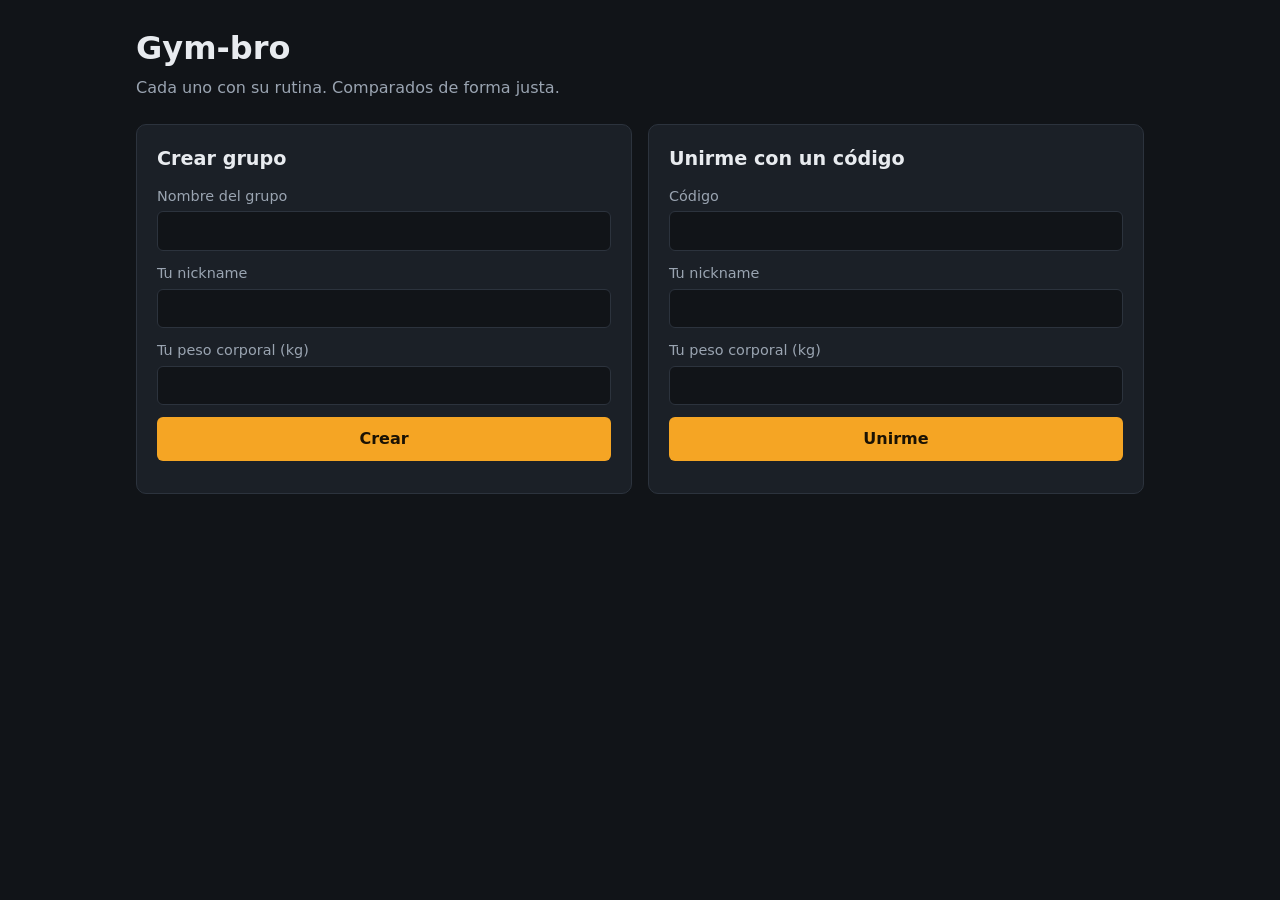
==== tp-final/frontend/index.html @ d5f8e7f1 "feat(tp-final): páginas de inicio y grupo con carga de sesión y ranking de fuerza" ====
<!doctype html>
<html lang="es">
<head>
  <meta charset="utf-8">
  <meta name="viewport" content="width=device-width, initial-scale=1">
  <title>Gym-bro</title>
  <link rel="stylesheet" href="css/styles.css">
</head>
<body>
  <main class="page">
    <header class="hero">
      <h1>Gym-bro</h1>
      <p>Cada uno con su rutina. Comparados de forma justa.</p>
    </header>

    <p id="resume" class="card resume" hidden>
      Ya estás en un grupo. <a id="resume-link" href="group.html">Volver al grupo</a>
    </p>

    <div class="columns">
      <form id="create-form" class="card">
        <h2>Crear grupo</h2>
        <label>Nombre del grupo <input name="group" required maxlength="40"></label>
        <label>Tu nickname <input name="nickname" required maxlength="20"></label>
        <label>Tu peso corporal (kg) <input name="bodyweight" type="number" step="0.1" min="1" max="300" required></label>
        <button type="submit">Crear</button>
        <p class="error" role="alert"></p>
      </form>

      <form id="join-form" class="card">
        <h2>Unirme con un código</h2>
        <label>Código <input name="code" required maxlength="6" class="code-input"></label>
        <label>Tu nickname <input name="nickname" required maxlength="20"></label>
        <label>Tu peso corporal (kg) <input name="bodyweight" type="number" step="0.1" min="1" max="300" required></label>
        <button type="submit">Unirme</button>
        <p class="error" role="alert"></p>
      </form>
    </div>
  </main>
  <script type="module" src="js/home.js"></script>
</body>
</html>
---- tp-final/frontend/css/styles.css ----
:root {
  --bg: #111418;
  --surface: #1b2027;
  --border: #2c333d;
  --text: #e8ebef;
  --muted: #9aa4b1;
  --accent: #f5a524;
  --accent-text: #1a1204;
  --ok: #4ade80;
  --error: #f87171;
  --radius: 10px;
  font-family: system-ui, -apple-system, "Segoe UI", sans-serif;
  color-scheme: dark;
}

* {
  box-sizing: border-box;
}

/* Sin esto, cualquier regla de display le gana al atributo hidden. */
[hidden] {
  display: none !important;
}

body {
  margin: 0;
  background: var(--bg);
  color: var(--text);
  line-height: 1.5;
}

.page {
  max-width: 1040px;
  margin: 0 auto;
  padding: 24px 16px 48px;
}

.hero h1,
.group-header h1 {
  margin: 0;
  font-size: 2rem;
}

.hero p {
  margin: 4px 0 24px;
  color: var(--muted);
}

.columns {
  display: grid;
  grid-template-columns: repeat(auto-fit, minmax(300px, 1fr));
  gap: 16px;
  align-items: start;
}

.card {
  background: var(--surface);
  border: 1px solid var(--border);
  border-radius: var(--radius);
  padding: 20px;
  display: flex;
  flex-direction: column;
  gap: 12px;
}

.card h2 {
  margin: 0;
  font-size: 1.2rem;
}

label {
  display: flex;
  flex-direction: column;
  gap: 4px;
  font-size: 0.9rem;
  color: var(--muted);
}

input,
select {
  font: inherit;
  color: var(--text);
  background: var(--bg);
  border: 1px solid var(--border);
  border-radius: 6px;
  padding: 8px 10px;
  width: 100%;
}

button {
  font: inherit;
  font-weight: 600;
  border: 0;
  border-radius: 6px;
  padding: 10px 14px;
  background: var(--accent);
  color: var(--accent-text);
  cursor: pointer;
}

button:disabled {
  opacity: 0.6;
  cursor: wait;
}

button.secondary {
  background: transparent;
  color: var(--text);
  border: 1px solid var(--border);
}

a {
  color: var(--accent);
}

.muted {
  color: var(--muted);
  margin: 0;
}

.error {
  color: var(--error);
  margin: 0;
  min-height: 1.5em;
}

.error:empty {
  min-height: 0;
}

.ok {
  color: var(--ok);
  margin: 0;
}

.resume {
  display: block;
  margin: 0 0 16px;
}

.code,
.code-input {
  font-family: ui-monospace, monospace;
  letter-spacing: 0.15em;
  text-transform: uppercase;
}

.group-header {
  display: flex;
  justify-content: space-between;
  align-items: flex-start;
  gap: 16px;
  margin-bottom: 16px;
}

.brand {
  font-weight: 700;
  text-decoration: none;
}

.whoami {
  display: flex;
  align-items: center;
  gap: 10px;
}

table {
  width: 100%;
  border-collapse: collapse;
  font-size: 0.95rem;
}

th {
  text-align: left;
  color: var(--muted);
  font-weight: 500;
  padding: 4px 6px;
}

td {
  padding: 6px;
  border-top: 1px solid var(--border);
}

.sets td {
  border-top: 0;
  padding: 3px;
}

.sets td:last-child {
  width: 1%;
}

.ranking h3 {
  margin: 12px 0 4px;
  font-size: 1rem;
}

tr.me td {
  color: var(--accent);
  font-weight: 600;
}

tr.no-data td {
  color: var(--muted);
}

ul {
  margin: 4px 0 0;
  padding-left: 20px;
}
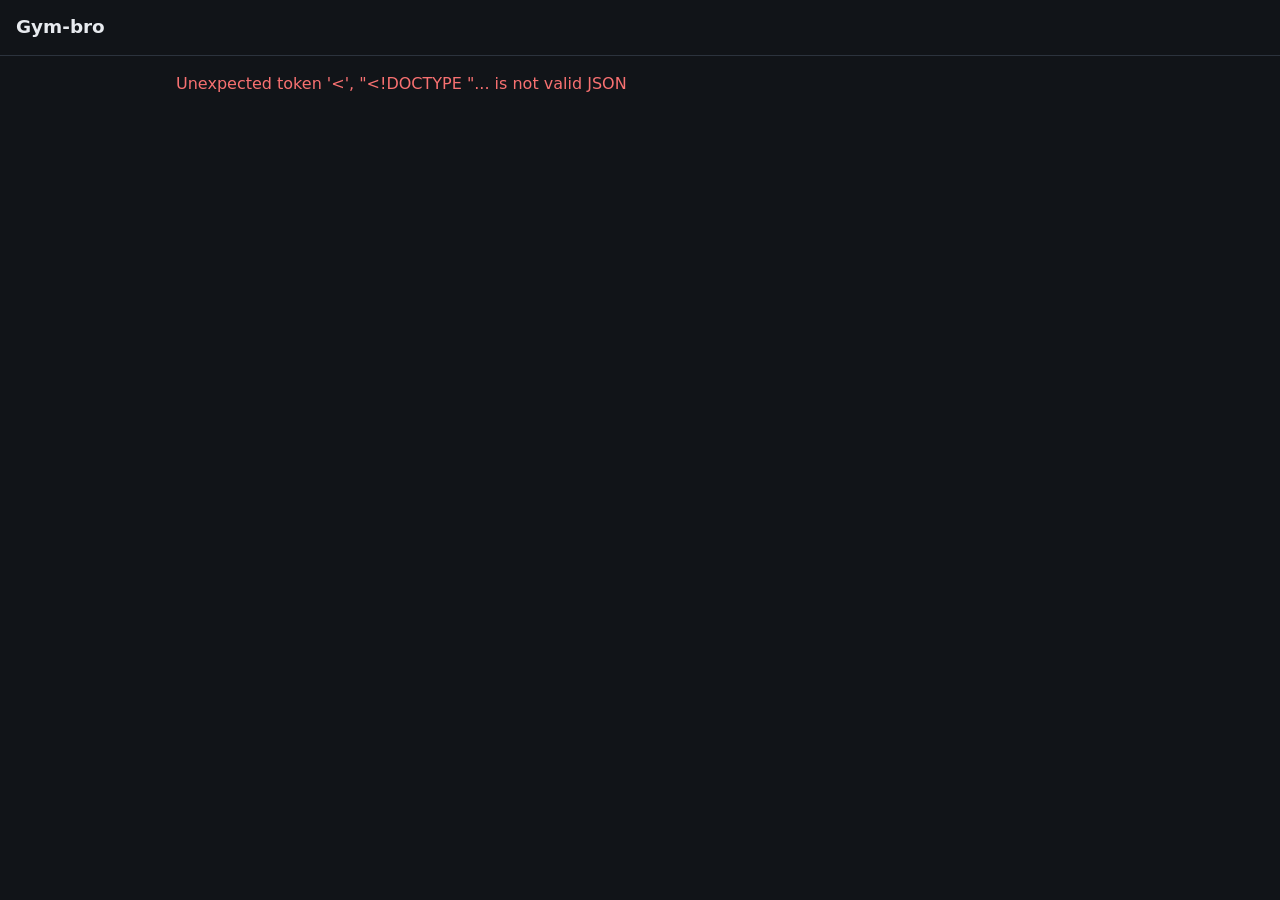
==== commit 1a82c093: "feat(tp-final): login con Google por Auth0, modo dev y perfil con objetivo semanal" ====
--- a/tp-final/frontend/index.html
+++ b/tp-final/frontend/index.html
@@ -2,41 +2,20 @@
 <html lang="es">
 <head>
   <meta charset="utf-8">
-  <meta name="viewport" content="width=device-width, initial-scale=1">
+  <meta name="viewport" content="width=device-width, initial-scale=1, viewport-fit=cover">
+  <meta name="theme-color" content="#111418">
   <title>Gym-bro</title>
+  <link rel="icon" href="data:image/svg+xml,<svg xmlns='http://www.w3.org/2000/svg' viewBox='0 0 32 32'><rect width='32' height='32' rx='7' fill='%23f5a524'/><rect x='5' y='13' width='22' height='6' rx='2' fill='%231a1204'/><rect x='7' y='9' width='4' height='14' rx='1.5' fill='%231a1204'/><rect x='21' y='9' width='4' height='14' rx='1.5' fill='%231a1204'/></svg>">
   <link rel="stylesheet" href="css/styles.css">
 </head>
 <body>
-  <main class="page">
-    <header class="hero">
-      <h1>Gym-bro</h1>
-      <p>Cada uno con su rutina. Comparados de forma justa.</p>
-    </header>
-
-    <p id="resume" class="card resume" hidden>
-      Ya estás en un grupo. <a id="resume-link" href="group.html">Volver al grupo</a>
-    </p>
-
-    <div class="columns">
-      <form id="create-form" class="card">
-        <h2>Crear grupo</h2>
-        <label>Nombre del grupo <input name="group" required maxlength="40"></label>
-        <label>Tu nickname <input name="nickname" required maxlength="20"></label>
-        <label>Tu peso corporal (kg) <input name="bodyweight" type="number" step="0.1" min="1" max="300" required></label>
-        <button type="submit">Crear</button>
-        <p class="error" role="alert"></p>
-      </form>
-
-      <form id="join-form" class="card">
-        <h2>Unirme con un código</h2>
-        <label>Código <input name="code" required maxlength="6" class="code-input"></label>
-        <label>Tu nickname <input name="nickname" required maxlength="20"></label>
-        <label>Tu peso corporal (kg) <input name="bodyweight" type="number" step="0.1" min="1" max="300" required></label>
-        <button type="submit">Unirme</button>
-        <p class="error" role="alert"></p>
-      </form>
-    </div>
-  </main>
-  <script type="module" src="js/home.js"></script>
+  <header class="topbar">
+    <a id="back" class="topbar-back" href="#/" hidden aria-label="Volver">‹</a>
+    <h1 id="title" class="topbar-title">Gym-bro</h1>
+    <a id="profile-link" class="topbar-action" href="#/perfil" hidden>Perfil</a>
+  </header>
+  <main id="app" class="page"><p class="muted">Cargando...</p></main>
+  <nav id="tabs" class="tabs" hidden></nav>
+  <script type="module" src="js/app.js"></script>
 </body>
 </html>
--- a/tp-final/frontend/css/styles.css
+++ b/tp-final/frontend/css/styles.css
@@ -1,211 +1,188 @@
 :root {
   --bg: #111418;
   --surface: #1b2027;
+  --surface-2: #232a33;
   --border: #2c333d;
   --text: #e8ebef;
   --muted: #9aa4b1;
   --accent: #f5a524;
   --accent-text: #1a1204;
   --ok: #4ade80;
+  --warn: #fbbf24;
   --error: #f87171;
-  --radius: 10px;
-  font-family: system-ui, -apple-system, "Segoe UI", sans-serif;
+  --radius: 12px;
+  --tap: 52px;
+  font-family: system-ui, -apple-system, "Segoe UI", Roboto, sans-serif;
   color-scheme: dark;
 }
 
-* {
-  box-sizing: border-box;
-}
+* { box-sizing: border-box; }
 
 /* Sin esto, cualquier regla de display le gana al atributo hidden. */
-[hidden] {
-  display: none !important;
-}
+[hidden] { display: none !important; }
 
 body {
   margin: 0;
   background: var(--bg);
   color: var(--text);
-  line-height: 1.5;
+  line-height: 1.45;
+  -webkit-tap-highlight-color: transparent;
 }
 
-.page {
-  max-width: 1040px;
-  margin: 0 auto;
-  padding: 24px 16px 48px;
+body.with-tabs { padding-bottom: calc(68px + env(safe-area-inset-bottom)); }
+
+.topbar {
+  position: sticky;
+  top: 0;
+  z-index: 10;
+  display: flex;
+  align-items: center;
+  gap: 8px;
+  min-height: 56px;
+  padding: 8px 16px;
+  padding-top: calc(8px + env(safe-area-inset-top));
+  background: var(--bg);
+  border-bottom: 1px solid var(--border);
 }
 
-.hero h1,
-.group-header h1 {
-  margin: 0;
-  font-size: 2rem;
+.topbar-title { flex: 1; margin: 0; font-size: 1.15rem; overflow: hidden; text-overflow: ellipsis; white-space: nowrap; }
+.topbar-back { font-size: 2rem; line-height: 1; text-decoration: none; color: var(--text); padding: 0 8px 4px 0; }
+.topbar-action { color: var(--muted); text-decoration: none; font-size: 0.95rem; padding: 8px 0; }
+
+.page {
+  max-width: 720px;
+  margin: 0 auto;
+  padding: 16px;
+  display: flex;
+  flex-direction: column;
+  gap: 16px;
 }
 
-.hero p {
-  margin: 4px 0 24px;
-  color: var(--muted);
+.tabs {
+  position: fixed;
+  left: 0;
+  right: 0;
+  bottom: 0;
+  z-index: 10;
+  display: grid;
+  grid-auto-flow: column;
+  grid-auto-columns: 1fr;
+  background: var(--surface);
+  border-top: 1px solid var(--border);
+  padding-bottom: env(safe-area-inset-bottom);
 }
 
-.columns {
-  display: grid;
-  grid-template-columns: repeat(auto-fit, minmax(300px, 1fr));
-  gap: 16px;
-  align-items: start;
+.tabs a {
+  display: flex;
+  align-items: center;
+  justify-content: center;
+  min-height: 60px;
+  color: var(--muted);
+  text-decoration: none;
+  font-size: 0.8rem;
+  font-weight: 600;
 }
+
+.tabs a.active { color: var(--accent); box-shadow: inset 0 3px 0 var(--accent); }
+
+h2 { margin: 0; font-size: 1.3rem; }
+h3 { margin: 0; font-size: 1.05rem; }
+p { margin: 0; }
+
+.hero { padding: 24px 0 8px; }
+.hero h2 { font-size: 1.8rem; }
 
 .card {
   background: var(--surface);
   border: 1px solid var(--border);
   border-radius: var(--radius);
-  padding: 20px;
+  padding: 16px;
   display: flex;
   flex-direction: column;
   gap: 12px;
 }
 
-.card h2 {
-  margin: 0;
-  font-size: 1.2rem;
-}
+.row { display: flex; gap: 8px; align-items: center; }
+.row > * { flex: 1; }
+.spread { display: flex; justify-content: space-between; align-items: center; gap: 8px; }
+.actions { display: flex; flex-direction: column; gap: 8px; }
 
-label {
-  display: flex;
-  flex-direction: column;
-  gap: 4px;
-  font-size: 0.9rem;
-  color: var(--muted);
-}
+label, legend { display: flex; flex-direction: column; gap: 6px; font-size: 0.9rem; color: var(--muted); }
+fieldset { border: 0; margin: 0; padding: 0; display: flex; flex-direction: column; gap: 6px; }
 
-input,
-select {
+input, select {
   font: inherit;
+  font-size: 1rem;
   color: var(--text);
   background: var(--bg);
   border: 1px solid var(--border);
-  border-radius: 6px;
-  padding: 8px 10px;
+  border-radius: 8px;
+  min-height: 48px;
+  padding: 8px 12px;
   width: 100%;
 }
 
-button {
+input:focus, select:focus, button:focus-visible { outline: 2px solid var(--accent); outline-offset: 1px; }
+
+button, .button {
   font: inherit;
-  font-weight: 600;
-  border: 0;
-  border-radius: 6px;
-  padding: 10px 14px;
-  background: var(--accent);
-  color: var(--accent-text);
+  font-weight: 650;
+  min-height: 48px;
+  border-radius: 10px;
+  padding: 10px 16px;
+  border: 1px solid var(--border);
+  background: var(--surface-2);
+  color: var(--text);
   cursor: pointer;
+  text-decoration: none;
+  display: inline-flex;
+  align-items: center;
+  justify-content: center;
+  gap: 6px;
 }
 
-button:disabled {
-  opacity: 0.6;
-  cursor: wait;
+button.primary, .button.primary { background: var(--accent); color: var(--accent-text); border-color: var(--accent); }
+button.secondary { background: transparent; }
+button.danger { background: transparent; color: var(--error); border-color: var(--error); }
+button.big, .button.big { min-height: var(--tap); font-size: 1.05rem; width: 100%; }
+button:disabled { opacity: 0.55; cursor: wait; }
+
+.segmented { display: grid; grid-auto-flow: column; grid-auto-columns: 1fr; gap: 6px; }
+.segmented label { position: relative; }
+.segmented input { position: absolute; opacity: 0; pointer-events: none; }
+.segmented span {
+  display: flex; align-items: center; justify-content: center; min-height: 48px;
+  border: 1px solid var(--border); border-radius: 8px; color: var(--text); font-weight: 600;
 }
+.segmented input:checked + span { background: var(--accent); color: var(--accent-text); border-color: var(--accent); }
 
-button.secondary {
-  background: transparent;
-  color: var(--text);
-  border: 1px solid var(--border);
+.muted { color: var(--muted); }
+.small { font-size: 0.85rem; }
+.error { color: var(--error); }
+.error:empty { display: none; }
+.ok { color: var(--ok); }
+.notice { background: var(--surface-2); border-left: 3px solid var(--warn); padding: 8px 12px; border-radius: 6px; font-size: 0.9rem; }
+
+.code { font-family: ui-monospace, monospace; letter-spacing: 0.15em; text-transform: uppercase; font-weight: 700; }
+
+.list { list-style: none; margin: 0; padding: 0; display: flex; flex-direction: column; }
+.list li { display: flex; justify-content: space-between; align-items: center; gap: 8px; padding: 12px 0; border-top: 1px solid var(--border); }
+.list li:first-child { border-top: 0; }
+.list a { color: var(--text); text-decoration: none; font-weight: 600; }
+
+.pill { display: inline-block; font-size: 0.75rem; font-weight: 700; padding: 2px 8px; border-radius: 999px; background: var(--surface-2); color: var(--muted); }
+.pill.accent { background: var(--accent); color: var(--accent-text); }
+.pill.ok { background: rgba(74, 222, 128, 0.15); color: var(--ok); }
+.pill.bad { background: rgba(248, 113, 113, 0.15); color: var(--error); }
+
+table { width: 100%; border-collapse: collapse; font-size: 0.95rem; }
+th { text-align: left; color: var(--muted); font-weight: 500; padding: 6px 4px; font-size: 0.8rem; }
+td { padding: 8px 4px; border-top: 1px solid var(--border); }
+td.num, th.num { text-align: right; font-variant-numeric: tabular-nums; }
+tr.me td { color: var(--accent); font-weight: 650; }
+tr.no-data td { color: var(--muted); }
+
+@media (min-width: 900px) {
+  .page { max-width: 960px; }
+  .grid-2 { display: grid; grid-template-columns: 1fr 1fr; gap: 16px; align-items: start; }
 }
-
-a {
-  color: var(--accent);
-}
-
-.muted {
-  color: var(--muted);
-  margin: 0;
-}
-
-.error {
-  color: var(--error);
-  margin: 0;
-  min-height: 1.5em;
-}
-
-.error:empty {
-  min-height: 0;
-}
-
-.ok {
-  color: var(--ok);
-  margin: 0;
-}
-
-.resume {
-  display: block;
-  margin: 0 0 16px;
-}
-
-.code,
-.code-input {
-  font-family: ui-monospace, monospace;
-  letter-spacing: 0.15em;
-  text-transform: uppercase;
-}
-
-.group-header {
-  display: flex;
-  justify-content: space-between;
-  align-items: flex-start;
-  gap: 16px;
-  margin-bottom: 16px;
-}
-
-.brand {
-  font-weight: 700;
-  text-decoration: none;
-}
-
-.whoami {
-  display: flex;
-  align-items: center;
-  gap: 10px;
-}
-
-table {
-  width: 100%;
-  border-collapse: collapse;
-  font-size: 0.95rem;
-}
-
-th {
-  text-align: left;
-  color: var(--muted);
-  font-weight: 500;
-  padding: 4px 6px;
-}
-
-td {
-  padding: 6px;
-  border-top: 1px solid var(--border);
-}
-
-.sets td {
-  border-top: 0;
-  padding: 3px;
-}
-
-.sets td:last-child {
-  width: 1%;
-}
-
-.ranking h3 {
-  margin: 12px 0 4px;
-  font-size: 1rem;
-}
-
-tr.me td {
-  color: var(--accent);
-  font-weight: 600;
-}
-
-tr.no-data td {
-  color: var(--muted);
-}
-
-ul {
-  margin: 4px 0 0;
-  padding-left: 20px;
-}
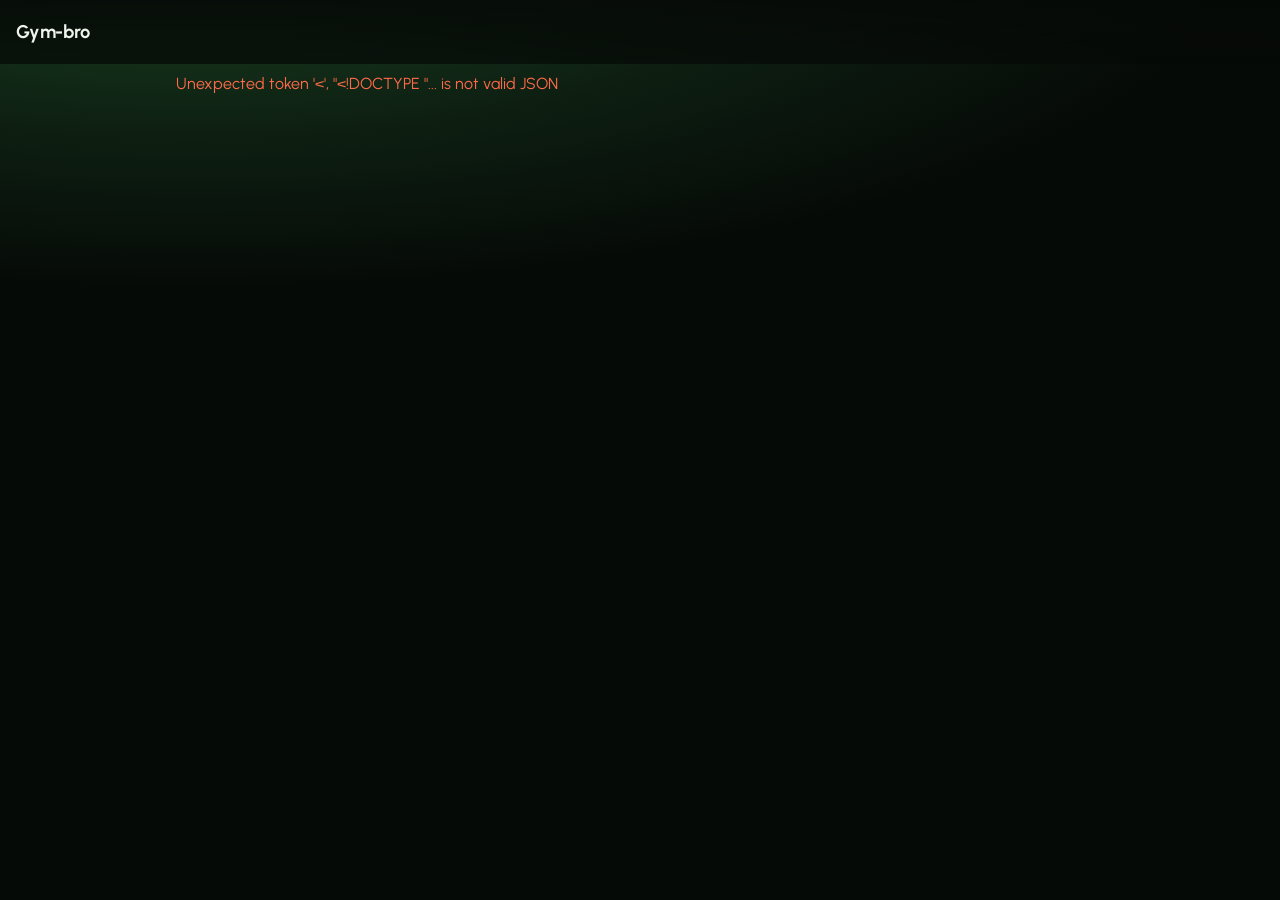
==== commit 3bc537f1: "feat(tp-final): rediseño visual con brillo verde, acento lima, tira de la semana y botón central de " ====
--- a/tp-final/frontend/index.html
+++ b/tp-final/frontend/index.html
@@ -3,16 +3,19 @@
 <head>
   <meta charset="utf-8">
   <meta name="viewport" content="width=device-width, initial-scale=1, viewport-fit=cover">
-  <meta name="theme-color" content="#111418">
+  <meta name="theme-color" content="#060a07">
   <title>Gym-bro</title>
-  <link rel="icon" href="data:image/svg+xml,<svg xmlns='http://www.w3.org/2000/svg' viewBox='0 0 32 32'><rect width='32' height='32' rx='7' fill='%23f5a524'/><rect x='5' y='13' width='22' height='6' rx='2' fill='%231a1204'/><rect x='7' y='9' width='4' height='14' rx='1.5' fill='%231a1204'/><rect x='21' y='9' width='4' height='14' rx='1.5' fill='%231a1204'/></svg>">
+  <link rel="icon" href="data:image/svg+xml,<svg xmlns='http://www.w3.org/2000/svg' viewBox='0 0 32 32'><rect width='32' height='32' rx='7' fill='%23c8f53b'/><rect x='5' y='13' width='22' height='6' rx='2' fill='%231a1204'/><rect x='7' y='9' width='4' height='14' rx='1.5' fill='%231a1204'/><rect x='21' y='9' width='4' height='14' rx='1.5' fill='%231a1204'/></svg>">
+  <link rel="preconnect" href="https://fonts.googleapis.com">
+  <link rel="preconnect" href="https://fonts.gstatic.com" crossorigin>
+  <link rel="stylesheet" href="https://fonts.googleapis.com/css2?family=Urbanist:wght@400;500;600;700;800&display=swap">
   <link rel="stylesheet" href="css/styles.css">
 </head>
 <body>
   <header class="topbar">
-    <a id="back" class="topbar-back" href="#/" hidden aria-label="Volver">‹</a>
+    <a id="back" class="topbar-back" href="#/" hidden aria-label="Volver"></a>
     <h1 id="title" class="topbar-title">Gym-bro</h1>
-    <a id="profile-link" class="topbar-action" href="#/perfil" hidden>Perfil</a>
+    <a id="profile-link" class="avatar" href="#/perfil" hidden aria-label="Perfil"></a>
   </header>
   <main id="app" class="page"><p class="muted">Cargando...</p></main>
   <nav id="tabs" class="tabs" hidden></nav>
--- a/tp-final/frontend/css/styles.css
+++ b/tp-final/frontend/css/styles.css
@@ -1,18 +1,23 @@
+/* Gym-bro: base oscura con brillo verde, acento lima y un solo degradé para la acción principal. */
 :root {
-  --bg: #111418;
-  --surface: #1b2027;
-  --surface-2: #232a33;
-  --border: #2c333d;
-  --text: #e8ebef;
-  --muted: #9aa4b1;
-  --accent: #f5a524;
-  --accent-text: #1a1204;
-  --ok: #4ade80;
-  --warn: #fbbf24;
-  --error: #f87171;
-  --radius: 12px;
-  --tap: 52px;
-  font-family: system-ui, -apple-system, "Segoe UI", Roboto, sans-serif;
+  --ink: #060a07;
+  --glow: #1d4a27;
+  --surface: #111913;
+  --surface-2: #19241c;
+  --line: #26332a;
+  --text: #eef3ec;
+  --muted: #8f9d92;
+  --lime: #c8f53b;
+  --mint: #34d399;
+  --ember: #ff6b4a;
+  --on-lime: #0d1a05;
+  --go: linear-gradient(115deg, var(--lime) 0%, #9be84a 55%, var(--mint) 100%);
+  --r-hero: 28px;
+  --r-card: 20px;
+  --r-control: 14px;
+  --tabbar: 76px;
+  font-family: "Urbanist", system-ui, -apple-system, "Segoe UI", sans-serif;
+  font-size: 16px;
   color-scheme: dark;
 }
 
@@ -23,166 +28,256 @@
 
 body {
   margin: 0;
-  background: var(--bg);
+  min-height: 100vh;
   color: var(--text);
   line-height: 1.45;
   -webkit-tap-highlight-color: transparent;
-}
-
-body.with-tabs { padding-bottom: calc(68px + env(safe-area-inset-bottom)); }
-
+  background:
+    radial-gradient(120% 60% at 15% -10%, var(--glow) 0%, rgba(29, 74, 39, 0.35) 40%, transparent 70%),
+    var(--ink);
+  background-attachment: fixed;
+}
+
+body.with-tabs { padding-bottom: calc(var(--tabbar) + 28px + env(safe-area-inset-bottom)); }
+
+.icon { fill: none; stroke: currentColor; stroke-width: 2; stroke-linecap: round; stroke-linejoin: round; flex: none; }
+
+/* Encabezado */
 .topbar {
-  position: sticky;
-  top: 0;
-  z-index: 10;
-  display: flex;
-  align-items: center;
-  gap: 8px;
-  min-height: 56px;
-  padding: 8px 16px;
-  padding-top: calc(8px + env(safe-area-inset-top));
-  background: var(--bg);
-  border-bottom: 1px solid var(--border);
-}
-
-.topbar-title { flex: 1; margin: 0; font-size: 1.15rem; overflow: hidden; text-overflow: ellipsis; white-space: nowrap; }
-.topbar-back { font-size: 2rem; line-height: 1; text-decoration: none; color: var(--text); padding: 0 8px 4px 0; }
-.topbar-action { color: var(--muted); text-decoration: none; font-size: 0.95rem; padding: 8px 0; }
-
-.page {
-  max-width: 720px;
-  margin: 0 auto;
-  padding: 16px;
-  display: flex;
-  flex-direction: column;
-  gap: 16px;
-}
-
+  position: sticky; top: 0; z-index: 10;
+  display: flex; align-items: center; gap: 12px;
+  min-height: 64px; padding: 10px 16px;
+  padding-top: calc(10px + env(safe-area-inset-top));
+  background: linear-gradient(to bottom, rgba(6, 10, 7, 0.92), rgba(6, 10, 7, 0.75));
+  backdrop-filter: blur(12px);
+}
+.topbar-title { flex: 1; margin: 0; font-size: 1.15rem; font-weight: 700; letter-spacing: -0.01em; overflow: hidden; text-overflow: ellipsis; white-space: nowrap; }
+.topbar-back, .avatar {
+  display: grid; place-items: center; flex: none;
+  width: 44px; height: 44px; border-radius: 999px;
+  background: var(--surface); color: var(--text); text-decoration: none;
+}
+.avatar { background: var(--surface-2); font-weight: 800; font-size: 0.95rem; box-shadow: inset 0 0 0 2px var(--line); }
+
+.page { max-width: 720px; margin: 0 auto; padding: 8px 16px 24px; display: flex; flex-direction: column; gap: 16px; }
+
+/* Barra de pestañas flotante con Entrenar al centro */
 .tabs {
-  position: fixed;
-  left: 0;
-  right: 0;
-  bottom: 0;
-  z-index: 10;
-  display: grid;
-  grid-auto-flow: column;
-  grid-auto-columns: 1fr;
-  background: var(--surface);
-  border-top: 1px solid var(--border);
-  padding-bottom: env(safe-area-inset-bottom);
-}
-
+  position: fixed; z-index: 10;
+  left: 12px; right: 12px; bottom: calc(12px + env(safe-area-inset-bottom));
+  max-width: 560px; margin: 0 auto;
+  height: var(--tabbar);
+  display: grid; grid-template-columns: 1fr 1fr 84px 1fr 1fr; align-items: center;
+  background: rgba(17, 25, 19, 0.94); backdrop-filter: blur(14px);
+  border-radius: 999px; box-shadow: 0 12px 40px rgba(0, 0, 0, 0.55), inset 0 0 0 1px var(--line);
+}
 .tabs a {
-  display: flex;
-  align-items: center;
-  justify-content: center;
-  min-height: 60px;
-  color: var(--muted);
-  text-decoration: none;
-  font-size: 0.8rem;
-  font-weight: 600;
-}
-
-.tabs a.active { color: var(--accent); box-shadow: inset 0 3px 0 var(--accent); }
-
-h2 { margin: 0; font-size: 1.3rem; }
-h3 { margin: 0; font-size: 1.05rem; }
+  display: flex; flex-direction: column; align-items: center; justify-content: center; gap: 2px;
+  height: 100%; color: var(--muted); text-decoration: none; font-size: 0.75rem; font-weight: 600;
+}
+.tabs a.active { color: var(--lime); }
+.tabs a.active span::after { content: ""; display: block; width: 5px; height: 5px; margin: 3px auto 0; border-radius: 999px; background: var(--lime); }
+.tabs .fab {
+  width: 68px; height: 68px; margin: -34px auto 0; border-radius: 999px;
+  background: var(--go); color: var(--on-lime);
+  box-shadow: 0 10px 30px rgba(200, 245, 59, 0.35), 0 0 0 6px var(--ink);
+}
+.tabs .fab.active { color: var(--on-lime); box-shadow: 0 10px 34px rgba(200, 245, 59, 0.55), 0 0 0 6px var(--ink); }
+
+/* Tipografía */
+h2 { margin: 0; font-size: 1.45rem; font-weight: 800; letter-spacing: -0.02em; line-height: 1.15; }
+h3 { margin: 0; font-size: 1.1rem; font-weight: 700; letter-spacing: -0.01em; }
 p { margin: 0; }
-
-.hero { padding: 24px 0 8px; }
-.hero h2 { font-size: 1.8rem; }
-
+.muted { color: var(--muted); }
+.small { font-size: 0.85rem; }
+.error { color: var(--ember); }
+.error:empty { display: none; }
+.ok { color: var(--lime); }
+.section-title { margin-top: 8px; }
+.code { letter-spacing: 0.18em; text-transform: uppercase; font-weight: 800; font-variant-numeric: tabular-nums; }
+
+.greeting { padding: 8px 2px 0; }
+.greeting h2 { font-size: 1.9rem; }
+.hero { padding: 28px 2px 8px; }
+.hero h2 { font-size: 2.2rem; }
+
+/* Superficies */
 .card {
-  background: var(--surface);
-  border: 1px solid var(--border);
-  border-radius: var(--radius);
-  padding: 16px;
-  display: flex;
-  flex-direction: column;
-  gap: 12px;
-}
-
+  background: var(--surface); border-radius: var(--r-card); padding: 18px;
+  display: flex; flex-direction: column; gap: 12px;
+  box-shadow: inset 0 0 0 1px rgba(255, 255, 255, 0.03);
+}
+.highlight { box-shadow: inset 0 0 0 2px var(--lime); }
+.notice { background: var(--surface-2); border-radius: var(--r-control); padding: 10px 14px; font-size: 0.92rem; box-shadow: inset 3px 0 0 var(--lime); }
+
+/* La semana: lo memorable de la pantalla de inicio */
+.week { background: var(--surface); border-radius: var(--r-hero); padding: 16px 12px 14px; }
+.week-days { list-style: none; margin: 0; padding: 0; display: grid; grid-template-columns: repeat(7, 1fr); gap: 4px; text-align: center; }
+.day { display: flex; flex-direction: column; align-items: center; gap: 8px; }
+.day-label { font-size: 0.8rem; color: var(--muted); font-weight: 600; }
+.day-ring {
+  display: grid; place-items: center; width: 40px; height: 40px; border-radius: 999px;
+  font-weight: 700; font-variant-numeric: tabular-nums; color: var(--text);
+}
+.day.done .day-ring { box-shadow: inset 0 0 0 3px var(--lime); color: var(--lime); }
+.day.today .day-label { color: var(--lime); }
+.day.today:not(.done) .day-ring { box-shadow: inset 0 0 0 2px var(--line); }
+.week-caption { margin-top: 12px; text-align: center; color: var(--muted); font-size: 0.9rem; }
+
+/* La acción principal: el único degradé */
+.hero-card {
+  display: flex; align-items: center; gap: 14px;
+  padding: 14px 14px 14px 14px; border-radius: 999px;
+  background: var(--go); color: var(--on-lime); text-decoration: none;
+  box-shadow: 0 14px 36px rgba(200, 245, 59, 0.2);
+}
+.hero-icon { display: grid; place-items: center; width: 58px; height: 58px; border-radius: 999px; background: var(--ink); color: var(--lime); flex: none; }
+.hero-text { display: flex; flex-direction: column; flex: 1; min-width: 0; }
+.hero-text strong { font-size: 1.15rem; font-weight: 800; }
+.hero-text span { font-size: 0.9rem; opacity: 0.8; overflow: hidden; text-overflow: ellipsis; white-space: nowrap; }
+.hero-cta { background: var(--text); color: var(--ink); font-weight: 800; padding: 12px 18px; border-radius: 999px; flex: none; }
+
+.group-list { list-style: none; margin: 0; padding: 0; display: flex; flex-direction: column; gap: 8px; }
+.group-list a { display: flex; justify-content: space-between; align-items: center; gap: 8px; padding: 14px 16px; border-radius: var(--r-control); background: var(--surface-2); color: var(--text); text-decoration: none; }
+.group-name { font-weight: 700; }
+
+/* Layout */
 .row { display: flex; gap: 8px; align-items: center; }
 .row > * { flex: 1; }
 .spread { display: flex; justify-content: space-between; align-items: center; gap: 8px; }
 .actions { display: flex; flex-direction: column; gap: 8px; }
-
-label, legend { display: flex; flex-direction: column; gap: 6px; font-size: 0.9rem; color: var(--muted); }
+.page-list { display: flex; flex-direction: column; gap: 12px; }
+
+/* Formularios */
+label, legend { display: flex; flex-direction: column; gap: 6px; font-size: 0.9rem; color: var(--muted); font-weight: 600; }
 fieldset { border: 0; margin: 0; padding: 0; display: flex; flex-direction: column; gap: 6px; }
-
 input, select {
-  font: inherit;
-  font-size: 1rem;
-  color: var(--text);
-  background: var(--bg);
-  border: 1px solid var(--border);
-  border-radius: 8px;
-  min-height: 48px;
-  padding: 8px 12px;
-  width: 100%;
-}
-
-input:focus, select:focus, button:focus-visible { outline: 2px solid var(--accent); outline-offset: 1px; }
+  font: inherit; font-size: 1rem; font-weight: 600; color: var(--text);
+  background: var(--surface-2); border: 0; border-radius: var(--r-control);
+  min-height: 50px; padding: 10px 14px; width: 100%;
+  box-shadow: inset 0 0 0 1px var(--line);
+}
+input:focus, select:focus { outline: none; box-shadow: inset 0 0 0 2px var(--lime); }
+button:focus-visible, a:focus-visible { outline: 2px solid var(--lime); outline-offset: 2px; }
 
 button, .button {
-  font: inherit;
-  font-weight: 650;
-  min-height: 48px;
-  border-radius: 10px;
-  padding: 10px 16px;
-  border: 1px solid var(--border);
-  background: var(--surface-2);
-  color: var(--text);
-  cursor: pointer;
-  text-decoration: none;
-  display: inline-flex;
-  align-items: center;
-  justify-content: center;
-  gap: 6px;
-}
-
-button.primary, .button.primary { background: var(--accent); color: var(--accent-text); border-color: var(--accent); }
+  font: inherit; font-weight: 700; min-height: 48px; border-radius: 999px; padding: 10px 18px;
+  border: 0; background: var(--surface-2); color: var(--text); cursor: pointer; text-decoration: none;
+  display: inline-flex; align-items: center; justify-content: center; gap: 8px;
+  box-shadow: inset 0 0 0 1px var(--line);
+}
+button.primary, .button.primary { background: var(--lime); color: var(--on-lime); box-shadow: none; }
 button.secondary { background: transparent; }
-button.danger { background: transparent; color: var(--error); border-color: var(--error); }
-button.big, .button.big { min-height: var(--tap); font-size: 1.05rem; width: 100%; }
-button:disabled { opacity: 0.55; cursor: wait; }
-
-.segmented { display: grid; grid-auto-flow: column; grid-auto-columns: 1fr; gap: 6px; }
+button.danger { background: transparent; color: var(--ember); box-shadow: inset 0 0 0 1px rgba(255, 107, 74, 0.5); }
+.button.ghost { background: transparent; box-shadow: none; color: var(--lime); padding: 8px 4px; min-height: 40px; }
+button.big, .button.big { min-height: 56px; font-size: 1.05rem; width: 100%; }
+button:disabled { opacity: 0.45; cursor: not-allowed; }
+
+.segmented { display: grid; grid-auto-flow: column; grid-auto-columns: 1fr; gap: 6px; padding: 4px; background: var(--surface-2); border-radius: 999px; }
 .segmented label { position: relative; }
 .segmented input { position: absolute; opacity: 0; pointer-events: none; }
-.segmented span {
-  display: flex; align-items: center; justify-content: center; min-height: 48px;
-  border: 1px solid var(--border); border-radius: 8px; color: var(--text); font-weight: 600;
-}
-.segmented input:checked + span { background: var(--accent); color: var(--accent-text); border-color: var(--accent); }
-
-.muted { color: var(--muted); }
-.small { font-size: 0.85rem; }
-.error { color: var(--error); }
-.error:empty { display: none; }
-.ok { color: var(--ok); }
-.notice { background: var(--surface-2); border-left: 3px solid var(--warn); padding: 8px 12px; border-radius: 6px; font-size: 0.9rem; }
-
-.code { font-family: ui-monospace, monospace; letter-spacing: 0.15em; text-transform: uppercase; font-weight: 700; }
-
+.segmented span { display: flex; align-items: center; justify-content: center; min-height: 44px; border-radius: 999px; color: var(--muted); font-weight: 700; }
+.segmented input:checked + span { background: var(--lime); color: var(--on-lime); }
+.segmented input:focus-visible + span { outline: 2px solid var(--lime); outline-offset: 1px; }
+.small-seg span { font-size: 0.85rem; min-height: 38px; }
+
+.checks { display: grid; grid-template-columns: 1fr 1fr; gap: 4px 12px; margin: 8px 0; }
+label.check { flex-direction: row; align-items: center; gap: 10px; color: var(--text); font-size: 0.95rem; min-height: 40px; }
+label.check input { width: 20px; min-height: 20px; height: 20px; accent-color: var(--lime); box-shadow: none; }
+details summary { cursor: pointer; color: var(--lime); font-weight: 700; min-height: 40px; display: flex; align-items: center; list-style: none; }
+details summary::-webkit-details-marker { display: none; }
+
+/* Listas y tablas */
 .list { list-style: none; margin: 0; padding: 0; display: flex; flex-direction: column; }
-.list li { display: flex; justify-content: space-between; align-items: center; gap: 8px; padding: 12px 0; border-top: 1px solid var(--border); }
+.list li { display: flex; justify-content: space-between; align-items: center; gap: 8px; padding: 12px 0; border-top: 1px solid var(--line); }
 .list li:first-child { border-top: 0; }
-.list a { color: var(--text); text-decoration: none; font-weight: 600; }
-
-.pill { display: inline-block; font-size: 0.75rem; font-weight: 700; padding: 2px 8px; border-radius: 999px; background: var(--surface-2); color: var(--muted); }
-.pill.accent { background: var(--accent); color: var(--accent-text); }
-.pill.ok { background: rgba(74, 222, 128, 0.15); color: var(--ok); }
-.pill.bad { background: rgba(248, 113, 113, 0.15); color: var(--error); }
-
-table { width: 100%; border-collapse: collapse; font-size: 0.95rem; }
-th { text-align: left; color: var(--muted); font-weight: 500; padding: 6px 4px; font-size: 0.8rem; }
-td { padding: 8px 4px; border-top: 1px solid var(--border); }
+.list a { color: var(--text); text-decoration: none; font-weight: 700; }
+.list li.editing { background: rgba(200, 245, 59, 0.1); border-radius: var(--r-control); padding-left: 8px; }
+
+.pill { display: inline-block; font-size: 0.78rem; font-weight: 700; padding: 4px 10px; border-radius: 999px; background: var(--surface-2); color: var(--muted); white-space: nowrap; }
+.pill.accent { background: var(--lime); color: var(--on-lime); }
+.pill.ok { background: rgba(200, 245, 59, 0.14); color: var(--lime); }
+.pill.bad { background: rgba(255, 107, 74, 0.16); color: var(--ember); }
+
+table { width: 100%; border-collapse: collapse; font-size: 0.97rem; }
+th { text-align: left; color: var(--muted); font-weight: 600; padding: 6px 4px; font-size: 0.8rem; }
+td { padding: 10px 4px; border-top: 1px solid var(--line); }
 td.num, th.num { text-align: right; font-variant-numeric: tabular-nums; }
-tr.me td { color: var(--accent); font-weight: 650; }
-tr.no-data td { color: var(--muted); }
+tbody tr:first-child td:nth-child(3) { color: var(--lime); font-weight: 800; }
+tr.me td { color: var(--lime); font-weight: 700; }
+tr.no-data td { color: var(--muted); font-weight: 500; }
+td.ok { color: var(--lime); }
+td.error { color: var(--ember); }
+
+/* Carga */
+.chips { display: flex; gap: 8px; overflow-x: auto; padding: 2px 0 4px; scrollbar-width: none; }
+.chip { flex: 0 0 auto; min-height: 42px; font-size: 0.88rem; padding: 6px 14px; }
+.chip.active { color: var(--lime); box-shadow: inset 0 0 0 2px var(--lime); }
+.chip.done { opacity: 0.55; text-decoration: line-through; }
+.logger .exercise-name { font-size: 1.55rem; font-weight: 800; letter-spacing: -0.02em; }
+.steppers { display: flex; flex-direction: column; gap: 12px; }
+.stepper { display: flex; flex-direction: column; gap: 6px; }
+.stepper-label { font-size: 0.85rem; color: var(--muted); font-weight: 600; }
+.stepper-row { display: grid; grid-template-columns: 64px 1fr 64px; gap: 10px; align-items: center; }
+.stepper-row input { text-align: center; font-size: 2.2rem; font-weight: 800; min-height: 68px; color: var(--lime); font-variant-numeric: tabular-nums; letter-spacing: -0.02em; background: transparent; box-shadow: none; }
+.stepper-row input:focus { box-shadow: inset 0 0 0 2px var(--lime); }
+.stepper-row .step { width: 64px; height: 64px; min-height: 64px; padding: 0; font-size: 1.9rem; font-weight: 600; background: var(--surface-2); }
+.save-set { min-height: 64px; font-size: 1.15rem; }
+details.change summary { justify-content: center; }
+details.session { border-top: 1px solid var(--line); padding: 6px 0; }
+details.session summary { color: var(--text); font-weight: 600; }
+.item-row { display: grid; grid-template-columns: 1fr 70px 48px; gap: 6px; }
+.day-button { flex-direction: column; align-items: flex-start; text-align: left; border-radius: var(--r-card); padding: 14px 18px; background: var(--surface-2); }
+.day-button span:first-child { font-size: 1.1rem; font-weight: 800; }
+li.routine { align-items: flex-start; }
+
+/* Barra de carga, sobre las pestañas: "Guardar serie" en la zona del pulgar. */
+body.with-logger-bar { padding-bottom: calc(var(--tabbar) + 200px + env(safe-area-inset-bottom)); }
+.logger-bar {
+  position: fixed; z-index: 9; left: 12px; right: 12px; max-width: 560px; margin: 0 auto;
+  bottom: calc(var(--tabbar) + 44px + env(safe-area-inset-bottom));
+  background: rgba(17, 25, 19, 0.96); backdrop-filter: blur(14px);
+  border-radius: var(--r-hero); padding: 10px; display: flex; flex-direction: column; gap: 8px;
+  box-shadow: 0 12px 40px rgba(0, 0, 0, 0.5), inset 0 0 0 1px var(--line);
+}
+.logger-bar .bar-row { display: grid; grid-template-columns: 1fr 2fr; gap: 8px; }
+.logger-bar .finish { min-height: 64px; }
+.rest { min-height: 40px; background: rgba(200, 245, 59, 0.12); color: var(--lime); box-shadow: none; font-variant-numeric: tabular-nums; }
+.toast { display: flex; justify-content: space-between; align-items: center; gap: 8px; background: var(--surface-2); border-radius: 999px; padding: 4px 4px 4px 16px; }
+.set-edit { flex: 1; justify-content: flex-start; text-align: left; background: transparent; box-shadow: none; padding: 4px 0; min-height: 44px; font-weight: 600; border-radius: var(--r-control); }
+
+/* Feed */
+.feed-item.excluded { opacity: 0.6; }
+.reactions { display: flex; gap: 8px; }
+.reaction { flex: 1; min-height: 44px; font-size: 1rem; }
+.reaction.active { color: var(--lime); box-shadow: inset 0 0 0 2px var(--lime); background: rgba(200, 245, 59, 0.08); }
+
+/* Gráficos */
+.chart { width: 100%; height: auto; display: block; overflow: visible; }
+.chart-grid { stroke: var(--line); stroke-width: 1; stroke-dasharray: 2 6; }
+.chart-axis { fill: var(--muted); font-size: 22px; font-family: inherit; font-weight: 600; }
+.chart-empty { fill: var(--muted); font-size: 24px; }
+.chart-line { fill: none; stroke-width: 4; stroke-linejoin: round; stroke-linecap: round; }
+.chart-line.best { stroke: var(--lime); filter: drop-shadow(0 0 6px rgba(200, 245, 59, 0.55)); }
+.chart-dot.best { fill: var(--ink); stroke: var(--lime); stroke-width: 3; }
+.chart-line.avg { stroke: var(--muted); stroke-dasharray: 6 6; stroke-width: 3; }
+.chart-dot.avg { fill: var(--muted); }
+.chart-line.bw { stroke: var(--mint); }
+.chart-dot.bw { fill: var(--ink); stroke: var(--mint); stroke-width: 3; }
+.chart-fill-top { stop-color: var(--lime); stop-opacity: 0.22; }
+.chart-fill-bottom { stop-color: var(--lime); stop-opacity: 0; }
+.legend { display: flex; gap: 16px; font-size: 0.82rem; color: var(--muted); font-weight: 600; }
+.legend-item::before { content: ""; display: inline-block; width: 16px; height: 3px; margin-right: 6px; vertical-align: middle; border-radius: 2px; background: var(--lime); }
+.legend-item.avg::before { background: var(--muted); }
+.stat-tiles { display: grid; grid-template-columns: repeat(3, 1fr); gap: 8px; }
+.tile { padding: 14px 12px; gap: 6px; }
+.tile strong { font-size: 1.2rem; font-weight: 800; letter-spacing: -0.01em; color: var(--lime); font-variant-numeric: tabular-nums; }
 
 @media (min-width: 900px) {
   .page { max-width: 960px; }
   .grid-2 { display: grid; grid-template-columns: 1fr 1fr; gap: 16px; align-items: start; }
 }
+
+@media (prefers-reduced-motion: reduce) {
+  * { scroll-behavior: auto !important; transition: none !important; }
+}
